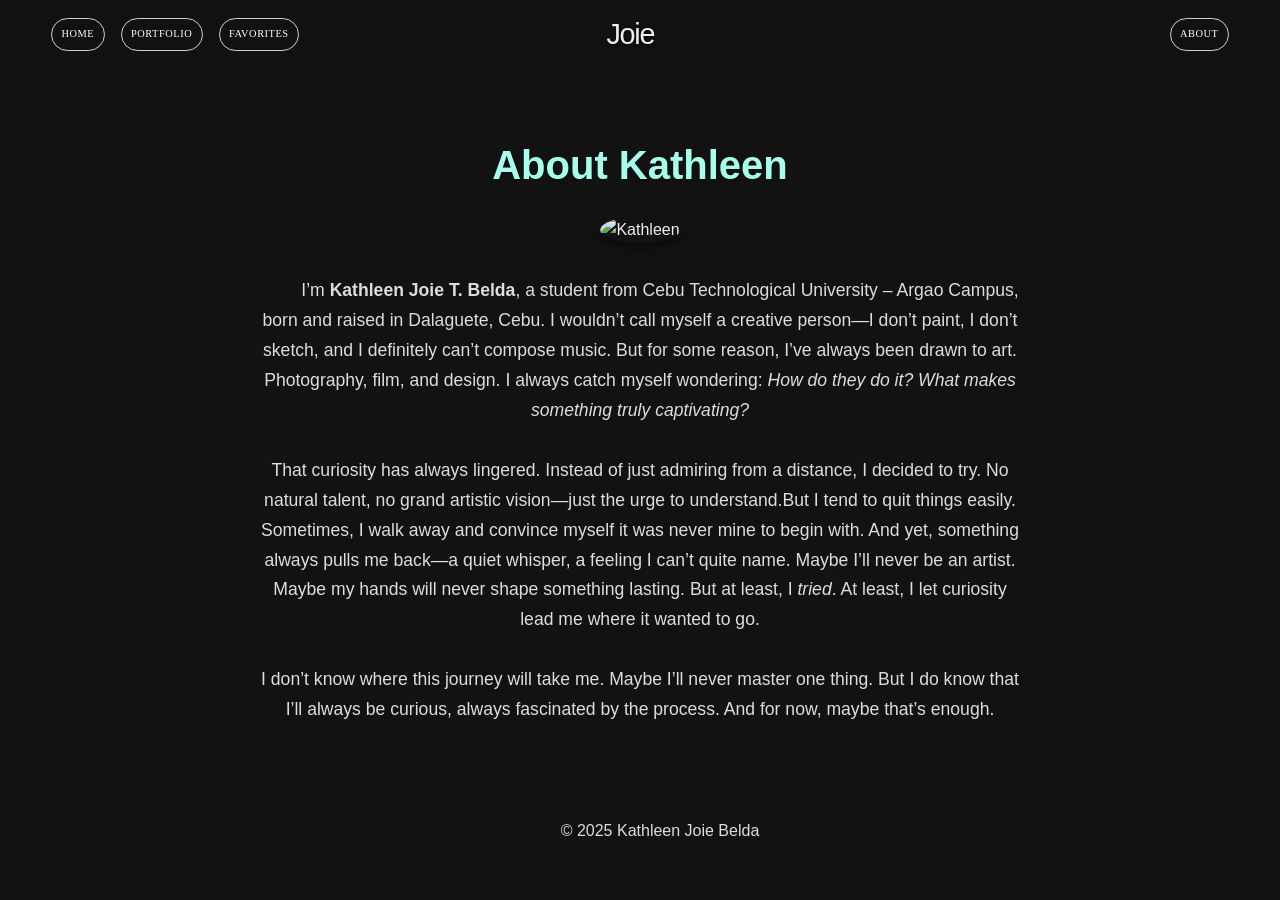
==== about.html @ aad2c7c9 "Add files via upload" ====
<!DOCTYPE html>
<html lang="en">
<head>
    <meta charset="UTF-8">
    <meta name="viewport" content="width=device-width, initial-scale=1.0">
    <title>Joie - About</title>
    <link rel="stylesheet" href="style.css">
    <style>
        body {
            line-height: 1.6; /* Increases spacing between lines */
            text-align: justify; /* Makes text more readable */
        }
        p {
            text-indent: 40px; /* First-line indentation */
            margin-bottom: 20px; /* Space between paragraphs */
            line-height: 1.8; /* More readable line spacing */
        }
        
        em {
            font-style: italic; /* Ensures italic text appears */
        }
    </style>
</head>
<body>

    <header>
        <nav>
            <ul class="nav-links">
                <li><a href="index.html">Home</a></li>
                <li><a href="portfolio.html">Portfolio</a></li>
                <li><a href="favorites.html">Favorites</a></li>
            </ul>
            <div class="site-title">Joie</div>
            <ul class="nav-icons">
                <li><a href="about.html">About</a></li>
            </ul>
        </nav>
    </header>

    <main id="about-main">
        <section id="about-intro">
            <h2>About Kathleen</h2>
            <img src="images/Kathleen Joie Belda.jpg" alt="Kathleen">
            <p>
                I’m <strong>Kathleen Joie T. Belda</strong>, a student from Cebu Technological University – Argao Campus, born and raised in Dalaguete, Cebu.  
                I wouldn’t call myself a creative person—I don’t paint, I don’t sketch, and I definitely can’t compose music.  
                But for some reason, I’ve always been drawn to art. Photography, film, and design.  
                I always catch myself wondering: <em>How do they do it? What makes something truly captivating?</em>  
                <br><br>  
                That curiosity has always lingered. Instead of just admiring from a distance, I decided to try.  
                No natural talent, no grand artistic vision—just the urge to understand.But I tend to quit things easily. Sometimes, I walk away and convince myself it was never mine to begin with.  And yet, something always pulls me back—a quiet whisper, a feeling I can’t quite name. Maybe I’ll never be an artist. Maybe my hands will never shape something lasting.  
                But at least, I <em>tried</em>. At least, I let curiosity lead me where it wanted to go.
                <br><br>  
                I don’t know where this journey will take me. Maybe I’ll never master one thing.  
                But I do know that I’ll always be curious, always fascinated by the process. And for now, maybe that’s enough.  
            </p>


        </section>
        <!--
        <section id="about-content">
            <h3>Let's Create Beautiful Things</h3>
            <p>I may not call myself an artist, but I know what it feels like to be moved by something—an image, a story, a fleeting moment that lingers. Maybe you feel it too. That quiet pull toward creativity, even if you don’t quite know where it leads. <br><br>  

            I’ve learned that art isn’t just about talent or mastery. It’s about curiosity, about daring to try, even when you’re unsure. It’s about seeing the world differently and letting that wonder take shape in whatever way it chooses. <br><br>  

            So here’s to trying. To exploring. To creating—not because we have to be great, but because something inside us says, <em>what if?</em></p>
        </section>
        -->
    </main>

    <footer>
        <p>© 2025 Kathleen Joie Belda</p>
        <div class="social-links">
            <a href="#"><i class="fab fa-instagram"></i></a>
            <a href="#"><i class="fa fa-envelope"></i></a>
        </div>
    </footer>

    </body>
</html>
---- style.css ----
/* General Styles */
@font-face {
    font-family: 'Brolimo';
    src: url('fonts/BrolimoRegular.ttf') format('truetype');
    font-weight: bold;
    font-style: oblique;
}

@font-face {
    font-family: 'Lora';
    src: url('fonts/Lora-VariableFont_wght.ttf') format('truetype');
    font-weight: normal;
    font-style: normal;
}

body {
    font-family: 'Brolimo', sans-serif;
    margin: 0;
    padding: 0;
    background-color: #121212;
    color: #eee;
    line-height: 1.6;
}

p {
    font-family: 'Lora', sans-serif;
}

a:hover {
    background-color: rgba(255, 255, 255, 0.3);
}

/* Header */
header {
   position: fixed;
    top: 0;
    left: 0;
    width: 100%;
    z-index: 100;
    background-color: rgba(18, 18, 18, 0.6); /* Added opacity to background */
}

nav {
    display: flex;
    justify-content: space-between;
    align-items: center;
    padding: 0.7em; /* Reduced padding */
}

nav ul {
    list-style: none;
    padding: 0;
    margin: 0;
    display: flex;
    align-items: center;
    margin-inline: 32px;

}

nav ul li {
    position: relative;
    margin-inline: 8px;
}

nav ul li a {
    font-family: 'Lora', serif;
    color: white;
    text-decoration: none;
    text-transform: uppercase;
    font-size: 0.65em; /* Smaller font size */
    font-weight: 500;
    letter-spacing: 0.05em;
    transition: background-color 0.3s ease;
    display: inline-block;
    padding: 0.7em 0.9em; /* Reduced padding */
    border-radius: 25px; /* Circular shape */
    border: 1px solid rgba(255, 255, 255, 0.8); /* Border applied directly */
    position: relative;
}

nav ul li a:hover {
    background-color: rgba(255, 255, 255, 0.3);
}



.site-title {
    font-family: 'Brolimo', sans-serif;
    font-size: 1.8em; 
    letter-spacing: 0.08em;
    letter-spacing: -1.3px;
    text-shadow: 1px 1px 3px rgba(0, 0, 0, 0.5);
    margin-right: 176px;
}

nav ul.nav-links {
        order: 0;
}

nav ul.nav-icons {
        order: 2;
        padding-left: 2em;
}
/* Footer */
footer {
    background-color: #121212;
    color: #ddd;
    padding: 1.5em 0;
    text-align: center;
    position: relative;
    bottom: 0;
    width: 100%;
    box-shadow: 0 -2px 5px rgba(0, 0, 0, 0.2);
}


/* Home Page Styles */
#home-main {
    margin-top: 75px; 
}

#home-main #hero {
    text-align: center;
    padding: 7em 0;
    background-image: url('images/background.gif');/* Index Hero Image */
    background-size: cover;
    background-position: center;
    color: #ffffff;
    overflow: hidden;
    border-radius: 15px;
    max-width: 1250px;  
    max-height: 460px;
    margin: 1em auto;
    position: relative; 
}

#home-main #hero .hero-content {
    position: relative;
    z-index: 2;
    width: 100%;       
    max-width: 800px;  
    margin: 0 auto;     
    padding: 20px;     
}

#home-main #hero h1 {
    font-family: 'Brolimo', sans-serif;/* Adding this font type for the title*/
    font-size: 5em;  /* Increased font size */
    margin-bottom: 3em;
    letter-spacing: -3px;
    text-shadow: 2px 2px 4px rgba(0, 0, 0, 0.6);
}

#home-main #hero p {
    font-family: 'Lora', serif;/* Adding this font type*/
    font-size: 1.8em;  /* Increased font size */
    font-weight: 300;
    text-shadow: 1px 1px 2px rgba(0, 0, 0, 0.6);
}

#home-main #intro {
    padding: 4em 0;
    text-align: center;
    background-color: #121212;
}

#home-main #intro .intro-content {
    max-width: 700px;
    margin: 0 auto;
}

#home-main #intro h2 {
    font-size: 2.5em;
    margin-bottom: 0.6em;
    font-weight: 600;
}

#home-main #intro p {
    font-size: 1.2em;
    color: #ccc;
}

#home-main #intro .read-more-button {
    display: inline-block;
    font-family: 'Lora', serif;   
    padding: 1em 2em;
    border: 1px solid rgba(255, 255, 255, 0.8);
    color: white;
    letter-spacing: 1.1px;
    border-radius: 26px;
    font-size: 0.6em;
    transition: background-color 0.3s ease, color 0.3s ease;
}

#home-main #intro .read-more-button:hover {
    background-color: rgba(255, 255, 255, 0.3);
    text-decoration: none;
}






/* Portfolio Page Styles */
#portfolio-main #portfolio-intro {
    text-align: center;
    padding: 4em 0;
}

#portfolio-main #portfolio-intro h2 {
    font-size: 3em;
    margin-bottom: 0.4em;
}

#portfolio-main #portfolio-intro p {
    font-size: 1.2em;
    color: #ccc;
    max-width: 600px;
    margin: 0 auto;
}

/*Image Gallery*/
#home-main #image-gallery {
    padding: 3em 0;
    background-color: #121212;
    text-align: center;
}

#portfolio-main #image-gallery .gallery-grid {
    display: grid;
    grid-template-columns: repeat(auto-fit, minmax(300px, 1fr)); 
    gap: 20px;
    padding: 20px;
    max-width: 1200px;
    margin: 0 auto;
}

#portfolio-main #image-gallery .gallery-item {
    border-radius: 20px;
    overflow: hidden;
    box-shadow: 0 4px 8px rgba(0, 0, 0, 0.4);
    position: relative; /* Required for absolute positioning of the text */
}

#portfolio-main #image-gallery .gallery-item img {
    width: 100%;
    height: 100%;
    display: block;
    transition: transform 0.3s ease;
    object-fit: cover;
}

#portfolio-main #image-gallery .gallery-item img:hover {
    transform: scale(1.01);
}

/* Style for the Topic text */
.topic-text {
    position: absolute;
    top: 50%;
    left: 50%;
    transform: translate(-50%, -50%);
    text-align: center; 
    color: white;
    font-size: 1.5em;
    text-shadow: 2px 2px 4px rgba(0, 0, 0, 0.8);
    opacity: 0;  
    transition: opacity 0.3s ease;
    z-index: 1;     
    pointer-events: none; 
}

/* Show the Topic text on hover */
.gallery-item:hover .topic-text {
    opacity: 1;
}






/* Favorites Page Styles */
#favorites-main #favorites-gallery {
    display: flex;
    flex-direction: column;
    align-items: center;
    padding: 3em 0;
}

#favorites-main .favorite-item {
    margin-bottom: 3em;
    text-align: center;
    background-color: #222;
    border-radius: 10px;
    box-shadow: 0 4px 8px rgba(0, 0, 0, 0.4);
    padding: 2em;
    max-width: 600px; /* Limit width */
    position: relative;
}
.favorite-item h2{
    padding: 0px;
    margin-block: 5px;
}

#favorites-main .favorite-item img {
    width: 100%;
    height: auto;
    border-radius: 8px;
    margin-bottom: 1.5em;
}

#favorites-main .favorite-item .like-button {
    background-color: #222 ;
    color: #fff;
    border: 1px solid rgba(255, 255, 255, 0.8);
    padding: 1.7px 25px;
    border-radius: 50px; /* Oblong shape */
    cursor: pointer;
    transition: background-color 0.3s ease, color 0.3s ease;
    margin-top: 10px;
}

#favorites-main .favorite-item .heart-icon {
    height: 18px;
    filter: invert(1);
    width: 20px;
    margin-block: 10px;
    border-radius: 0px;
}

#favorites-main .favorite-item .like-button:hover {
    background-color: rgba(255, 255, 255, 0.3);
    color: #181818;
}

#favorites-main .favorite-item .comment-section {
    margin-top: 2em;
}

#favorites-main .favorite-item .comment-section textarea {
    width: 90%;
    height: 100px;
    padding: 0.8em;
    border-radius: 6px;
    border: 1px solid #555;
    background-color: #333;
    color: #eee;
    font-family: 'Roboto', sans-serif;
    font-size: 1em;
    margin-bottom: 1em;
}

#favorites-main .favorite-item .comment-section button {
    background-color: #222;
    color: #fff;
    border: 1px solid rgba(255, 255, 255, 0.8);
    padding: 0.8em 1.5em;
    border-radius: 25px;
    font-size: 1em;
    cursor: pointer;
    transition: background-color 0.3s ease, color 0.3s ease;
}

#favorites-main .favorite-item .comment-section button:hover {
    background-color: rgba(255, 255, 255, 0.3);
}

/* About Page Styles */
#about-main {
    padding: 100px 20px 20px; /* Adjust for fixed header */
    max-width: 800px;
    margin: 0 auto;
    text-align: center; /* Center content for a cleaner look */
}

#about-intro {
    margin-bottom: 2em; /* Space before the main content */
}

#about-intro h2 {
    font-size: 2.5em;
    color: #a7ffeb; /* Accent color for heading */
    margin-bottom: 0.5em;
    text-shadow: 1px 1px 2px rgba(0, 0, 0, 0.3);
}

#about-intro img {
    width: 200px; /* Adjust image size */
    height: 200px;
    border-radius: 50%; /* Circular image */
    object-fit: cover;
    margin-bottom: 1em;
    box-shadow: 0 4px 8px rgba(0, 0, 0, 0.5); /* Shadow for depth */
}

#about-intro p {
    font-size: 1.1em;
    line-height: 1.7;
    color: #ddd;
    padding: 0 1em;
}

#about-content {
    background-color: #252525;
    padding: 2em;
    border-radius: 10px;
    box-shadow: 0 2px 5px rgba(0, 0, 0, 0.3);
}

#about-content h3 {
    font-size: 2em;
    color: #eee;
    margin-bottom: 0.7em;
}

#about-content p {
    font-size: 1.1em;
    line-height: 1.7;
    color: #ccc;
}


 /*comment section */
.comment-section {
    margin-top: 10px;
}

.comment-input {
    width: 100%;
    padding: 8px;
    margin-bottom: 5px;
    border: 1px solid #555; 
    border-radius: 8px;      
    box-sizing: border-box;
    background-color: #333;   
    color: #fff;           
}

.comment-input::placeholder {
    color: #999;           
}


/* Styling for the comment list */
.comment-list {
    list-style-type: none;
    padding: 0;
    margin: 0;
}

/* Styling for individual comments */
.comment-list li {
    margin-bottom: 8px;
    padding: 8px 0;         
    border-bottom: 1px solid #555;
    color: #fff;               
    word-break: break-word;
}
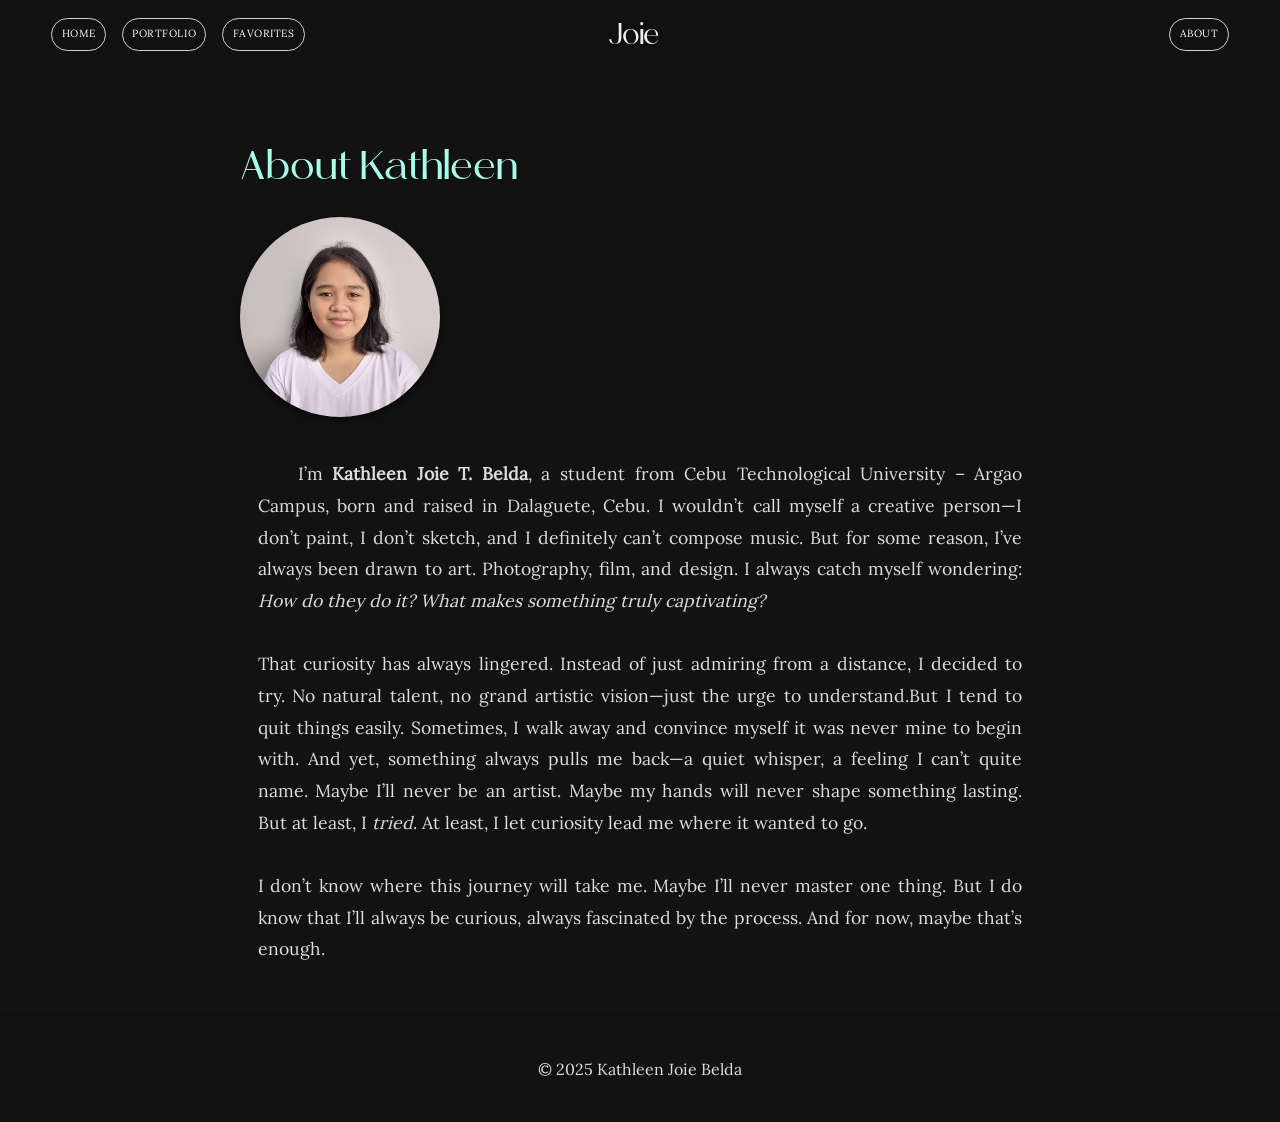
==== commit c2d3e530: "fix 1 about, fave,index, portfolio,style" ====
--- a/about.html
+++ b/about.html
@@ -5,21 +5,6 @@
     <meta name="viewport" content="width=device-width, initial-scale=1.0">
     <title>Joie - About</title>
     <link rel="stylesheet" href="style.css">
-    <style>
-        body {
-            line-height: 1.6; /* Increases spacing between lines */
-            text-align: justify; /* Makes text more readable */
-        }
-        p {
-            text-indent: 40px; /* First-line indentation */
-            margin-bottom: 20px; /* Space between paragraphs */
-            line-height: 1.8; /* More readable line spacing */
-        }
-        
-        em {
-            font-style: italic; /* Ensures italic text appears */
-        }
-    </style>
 </head>
 <body>
 
--- a/style.css
+++ b/style.css
@@ -82,8 +82,6 @@
     background-color: rgba(255, 255, 255, 0.3);
 }
 
-
-
 .site-title {
     font-family: 'Brolimo', sans-serif;
     font-size: 1.8em; 
@@ -101,6 +99,7 @@
         order: 2;
         padding-left: 2em;
 }
+
 /* Footer */
 footer {
     background-color: #121212;
@@ -112,7 +111,6 @@
     width: 100%;
     box-shadow: 0 -2px 5px rgba(0, 0, 0, 0.2);
 }
-
 
 /* Home Page Styles */
 #home-main {
@@ -196,11 +194,6 @@
     background-color: rgba(255, 255, 255, 0.3);
     text-decoration: none;
 }
-
-
-
-
-
 
 /* Portfolio Page Styles */
 #portfolio-main #portfolio-intro {
@@ -276,11 +269,6 @@
     opacity: 1;
 }
 
-
-
-
-
-
 /* Favorites Page Styles */
 #favorites-main #favorites-gallery {
     display: flex;
@@ -457,4 +445,63 @@
     border-bottom: 1px solid #555;
     color: #fff;               
     word-break: break-word;
+}
+
+/* --- Added Carousel Fixes (from index.html) --- */
+.hero-carousel {
+    position: relative;
+    width: 100%;
+    overflow: hidden;
+    display: flex;
+    flex-direction: column;
+    align-items: center;
+}
+.carousel-images img {
+    display: none;
+    width: 100%;
+    max-width: 100%;
+    height: auto;
+}
+.carousel-images img.active {
+    display: block;
+}
+.prev, .next {
+    position: absolute;
+    top: 50%;
+    transform: translateY(-50%);
+    background-color: rgba(0, 0, 0, 0.5);
+    color: white;
+    border: none;
+    padding: 15px 20px;
+    cursor: pointer;
+    font-size: 24px;
+    z-index: 10;
+    border-radius: 5px;
+    transition: background-color 0.3s ease;
+}
+.prev { left: 10px; }
+.next { right: 10px; }
+.prev:hover, .next:hover { background-color: rgba(0, 0, 0, 0.9); }
+.hero-content {
+    text-align: center;
+    margin-top: 15px;
+}
+
+/* --- Added About Page Scoped Styles (from about.html) --- */
+#about-main {
+    line-height: 1.6;
+    text-align: justify;
+}
+#about-main p {
+    text-indent: 40px;
+    margin-bottom: 20px;
+    line-height: 1.8;
+}
+#about-main em {
+    font-style: italic;
+}
+
+/* --- Added Favorites Page Styles (from favorites.html) --- */
+.liked .heart-icon {
+    content: url('images/heart-filled-icon.png');
 }
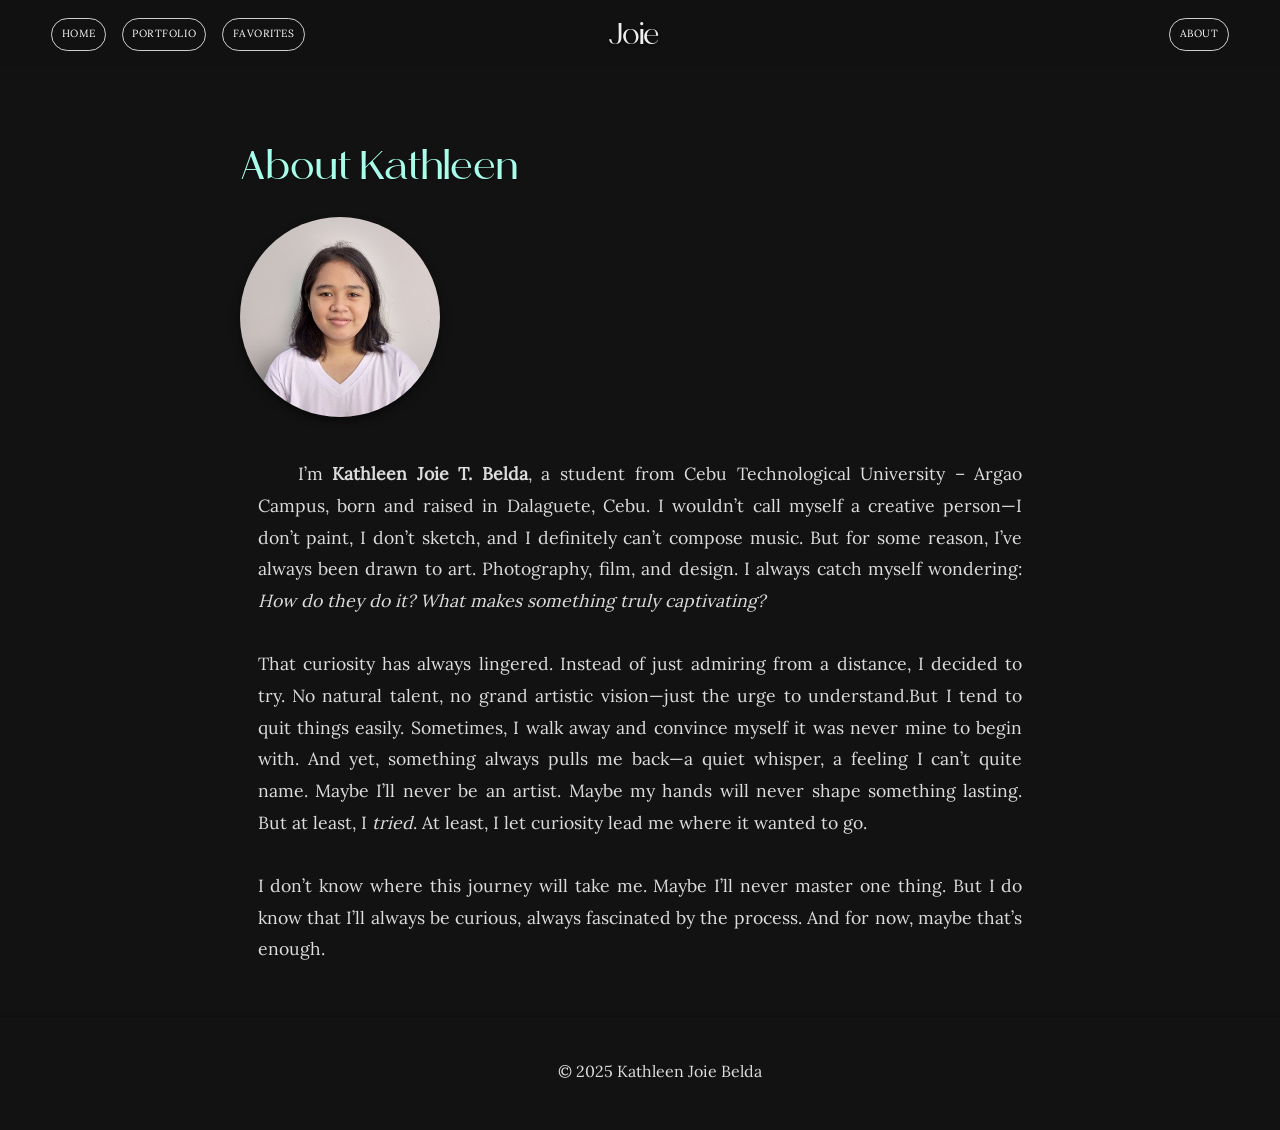
==== commit 85da86cb: "Update about.html" ====
--- a/about.html
+++ b/about.html
@@ -5,6 +5,21 @@
     <meta name="viewport" content="width=device-width, initial-scale=1.0">
     <title>Joie - About</title>
     <link rel="stylesheet" href="style.css">
+    <style>
+        body {
+            line-height: 1.6; /* Increases spacing between lines */
+            text-align: justify; /* Makes text more readable */
+        }
+        p {
+            text-indent: 40px; /* First-line indentation */
+            margin-bottom: 20px; /* Space between paragraphs */
+            line-height: 1.8; /* More readable line spacing */
+        }
+        
+        em {
+            font-style: italic; /* Ensures italic text appears */
+        }
+    </style>
 </head>
 <body>
 
